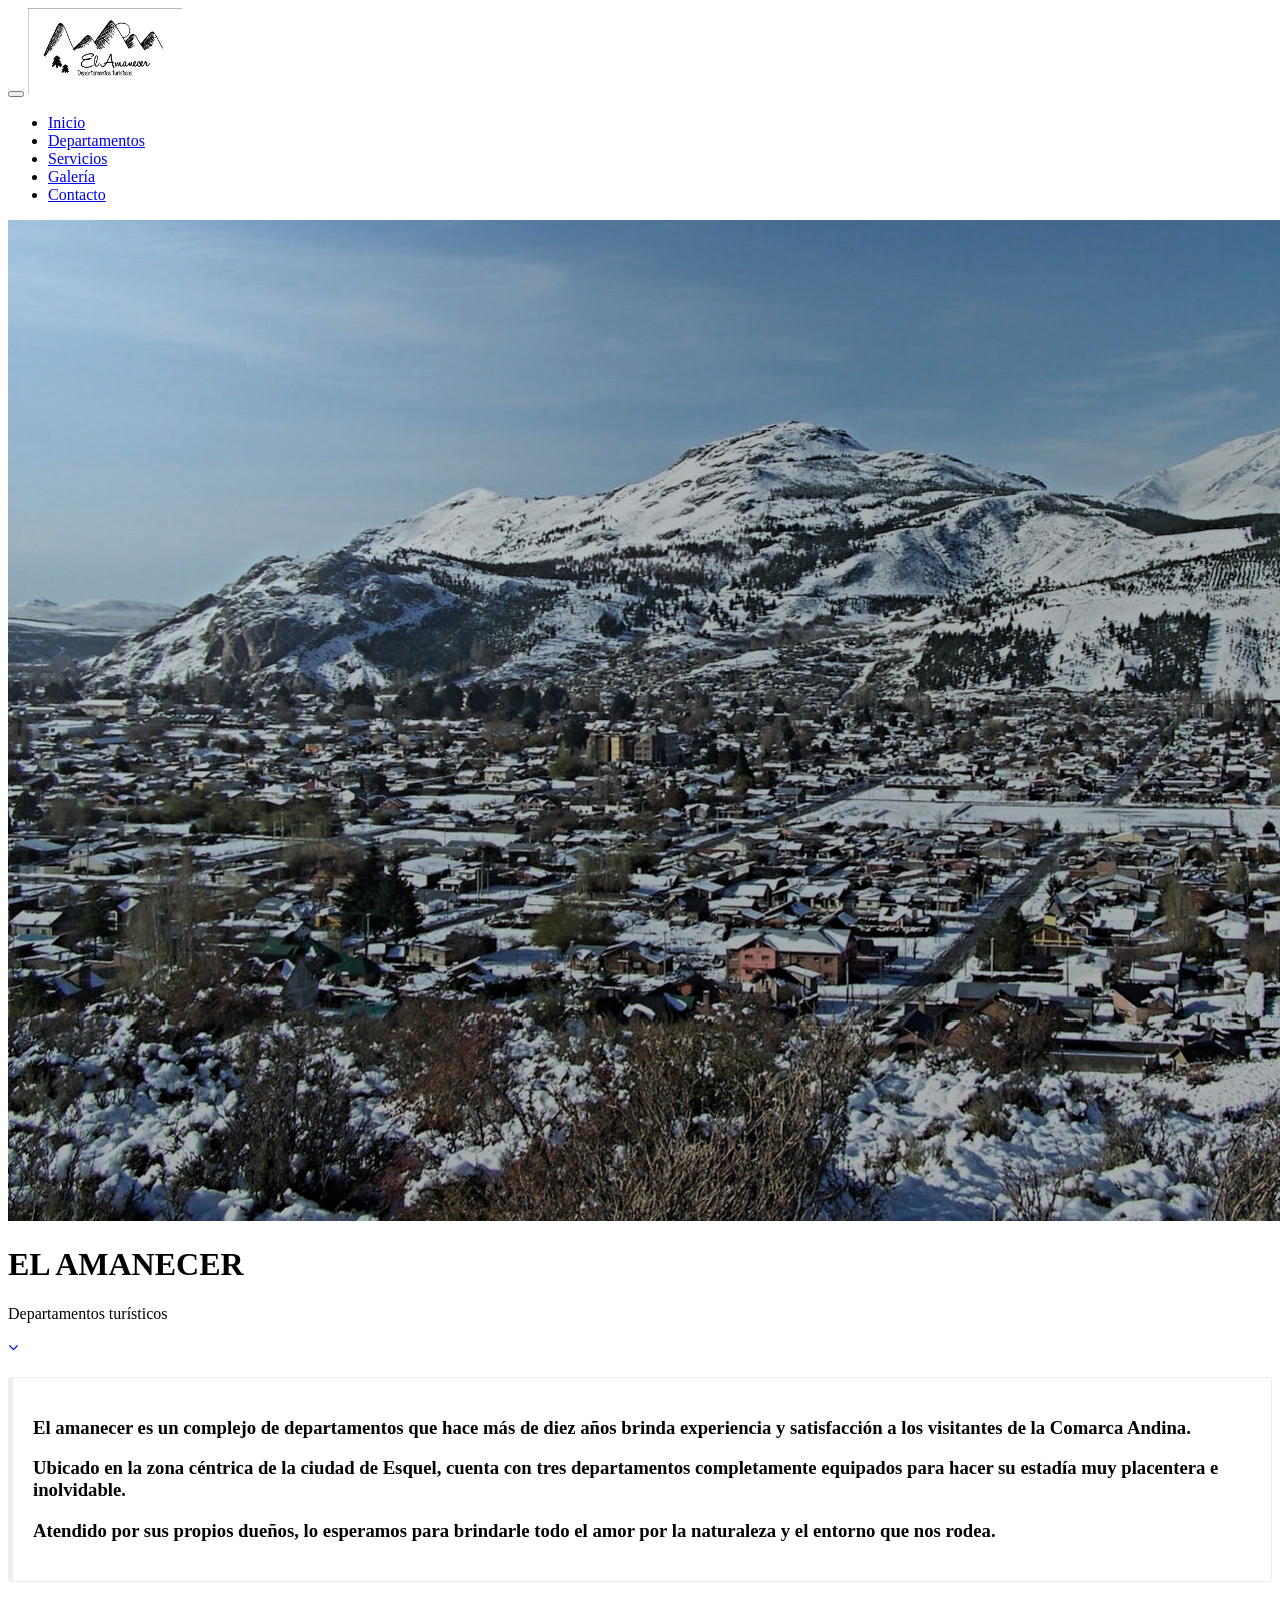
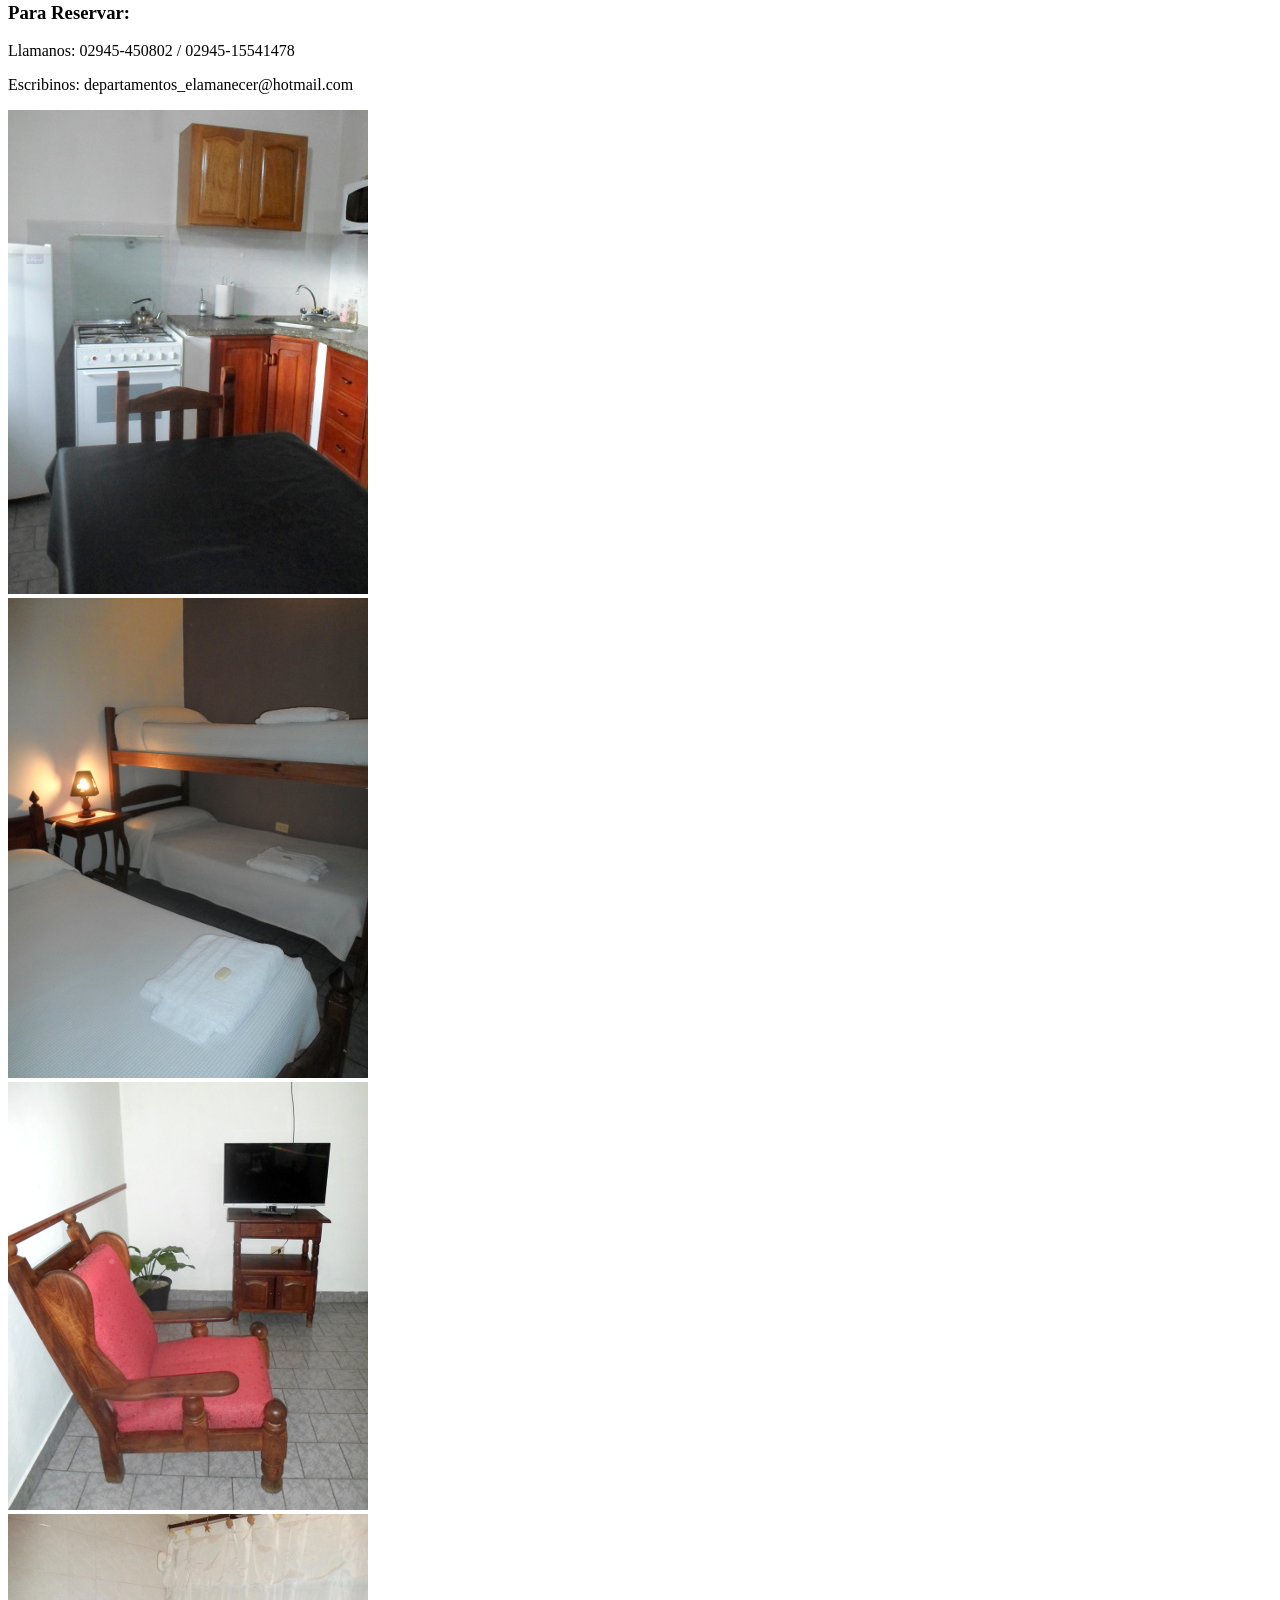
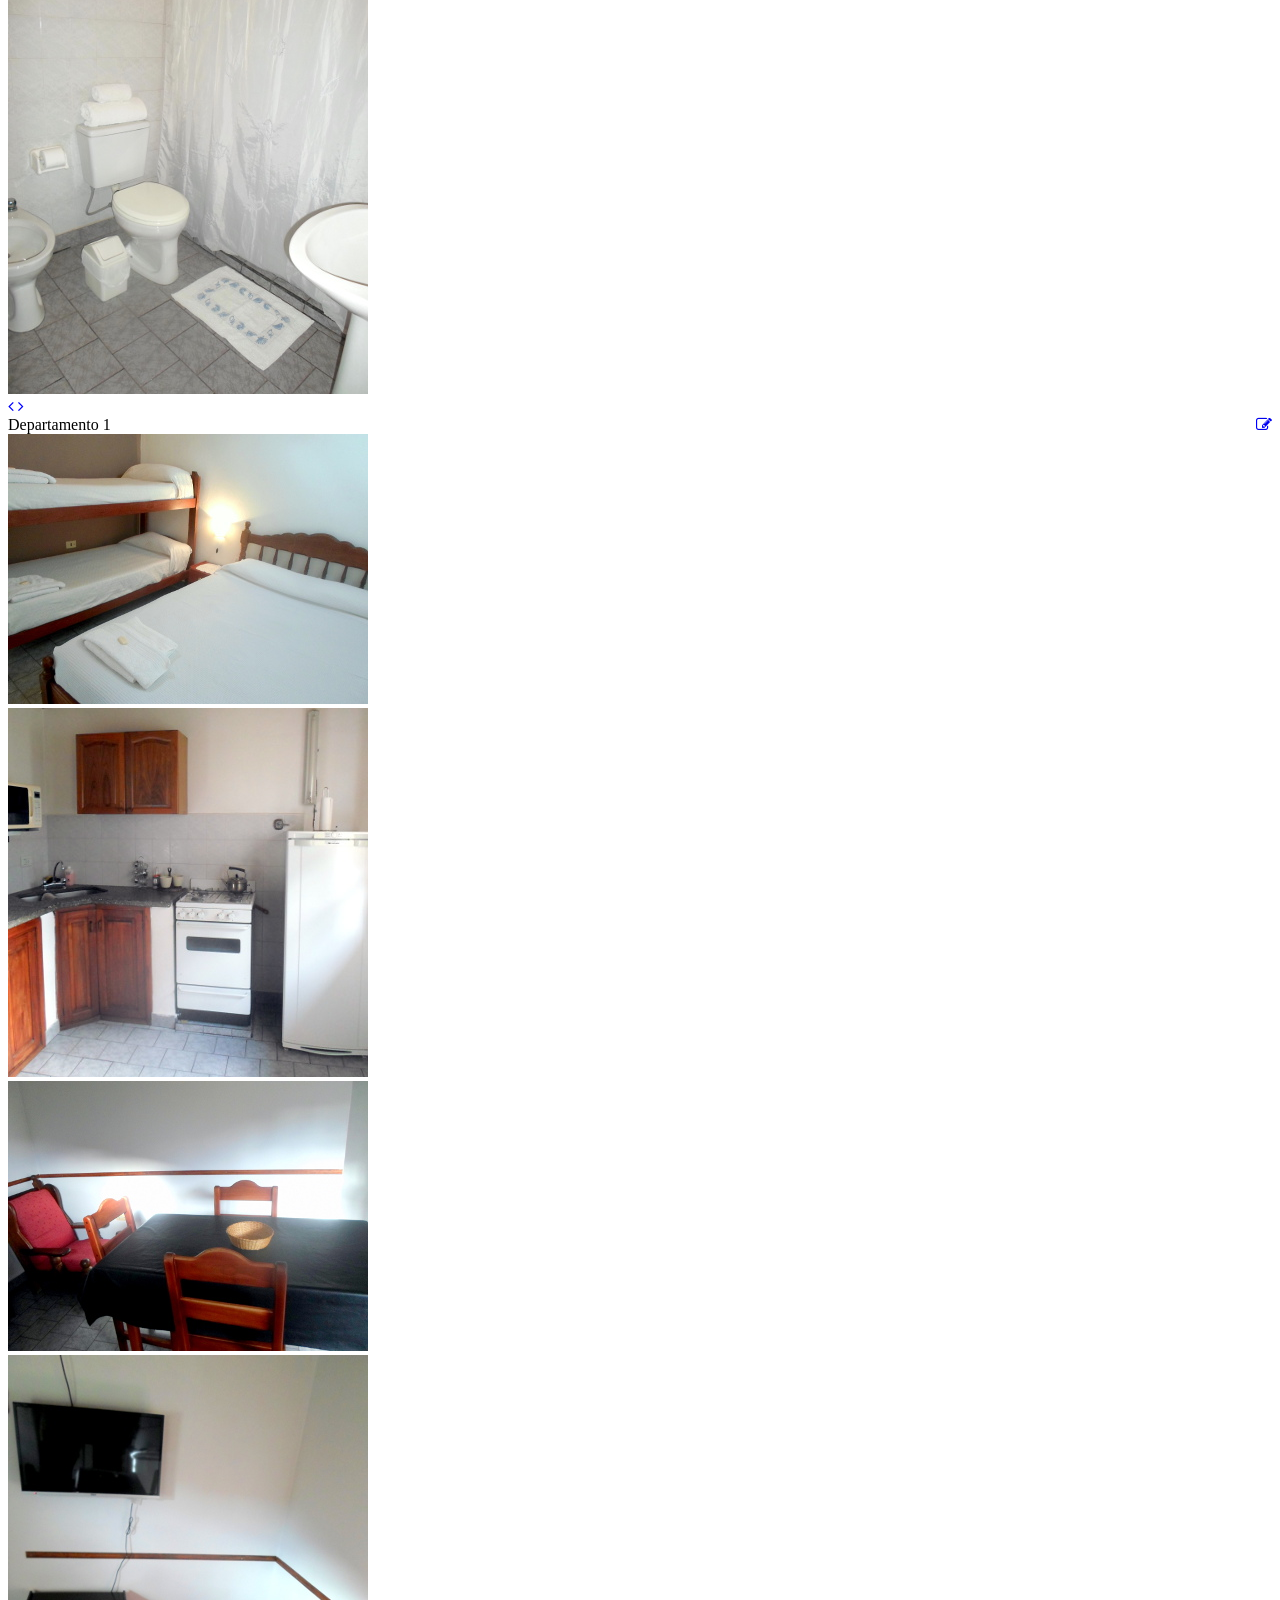
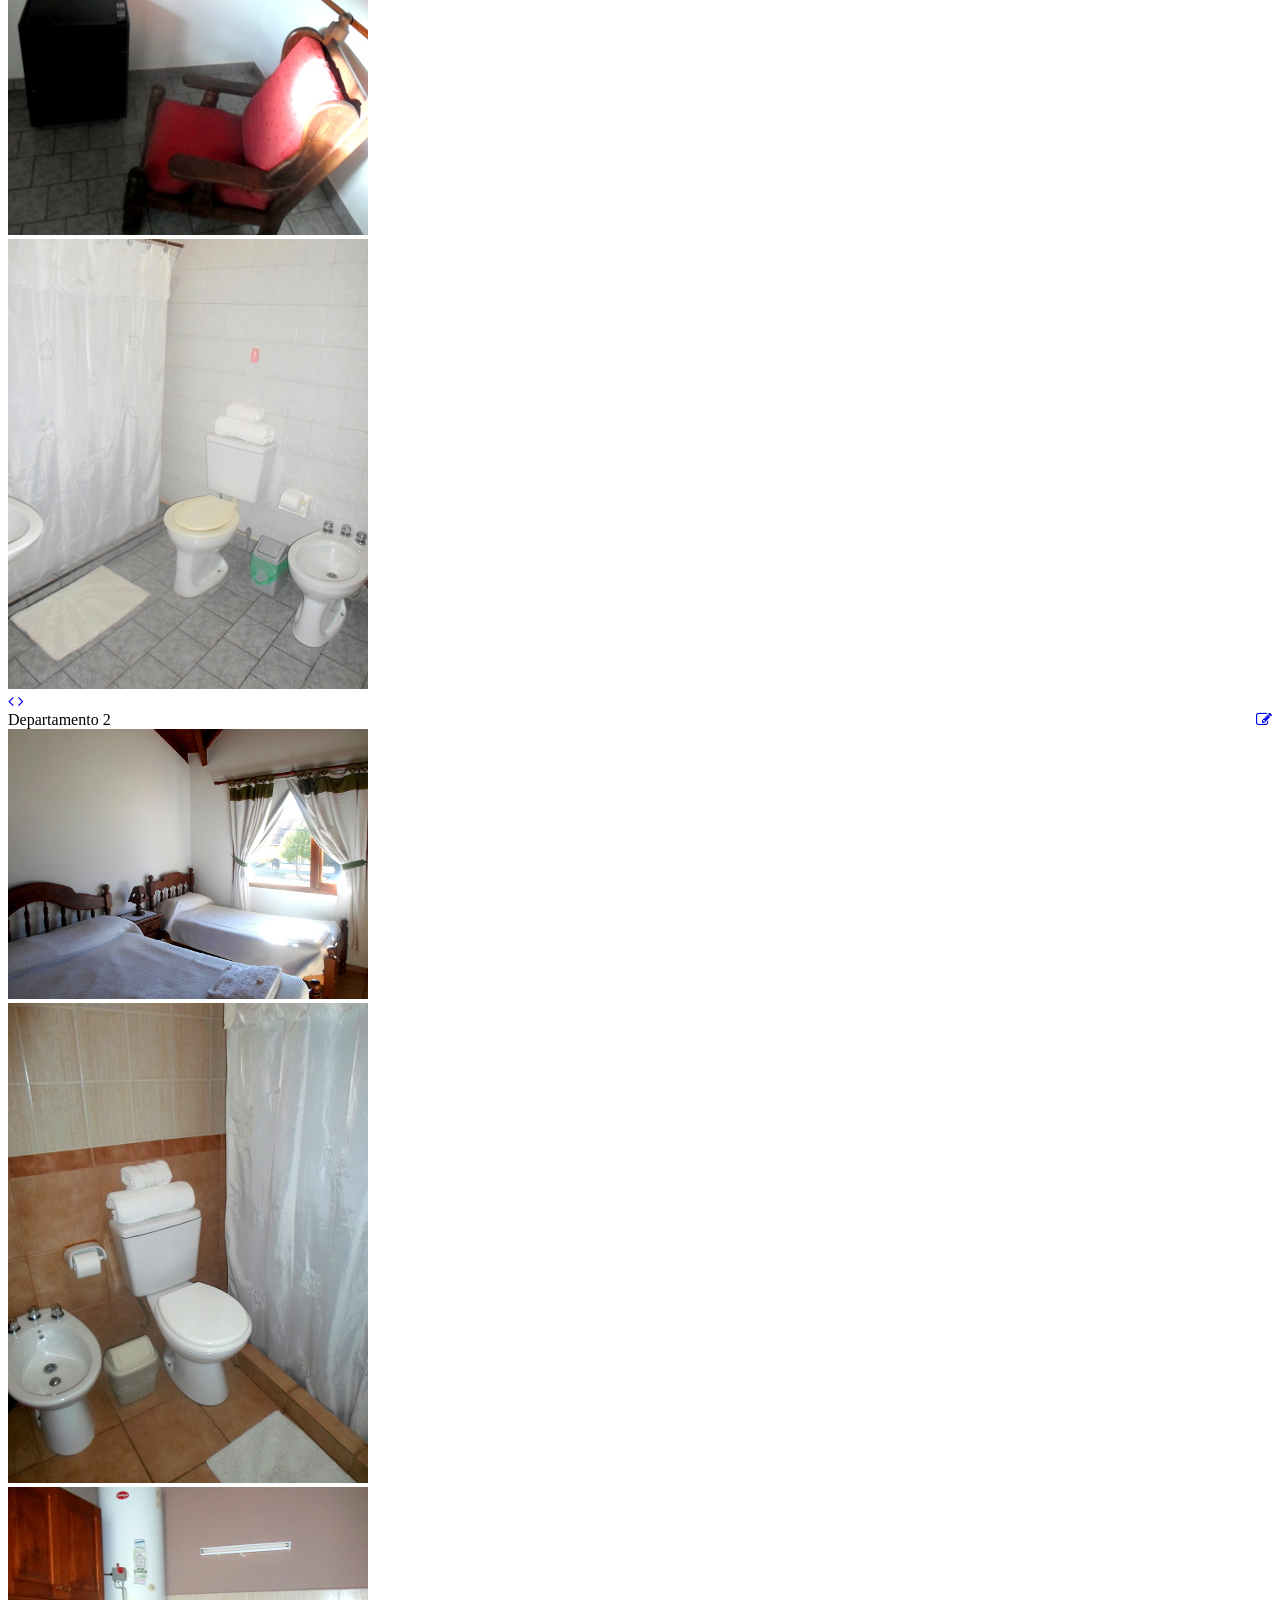
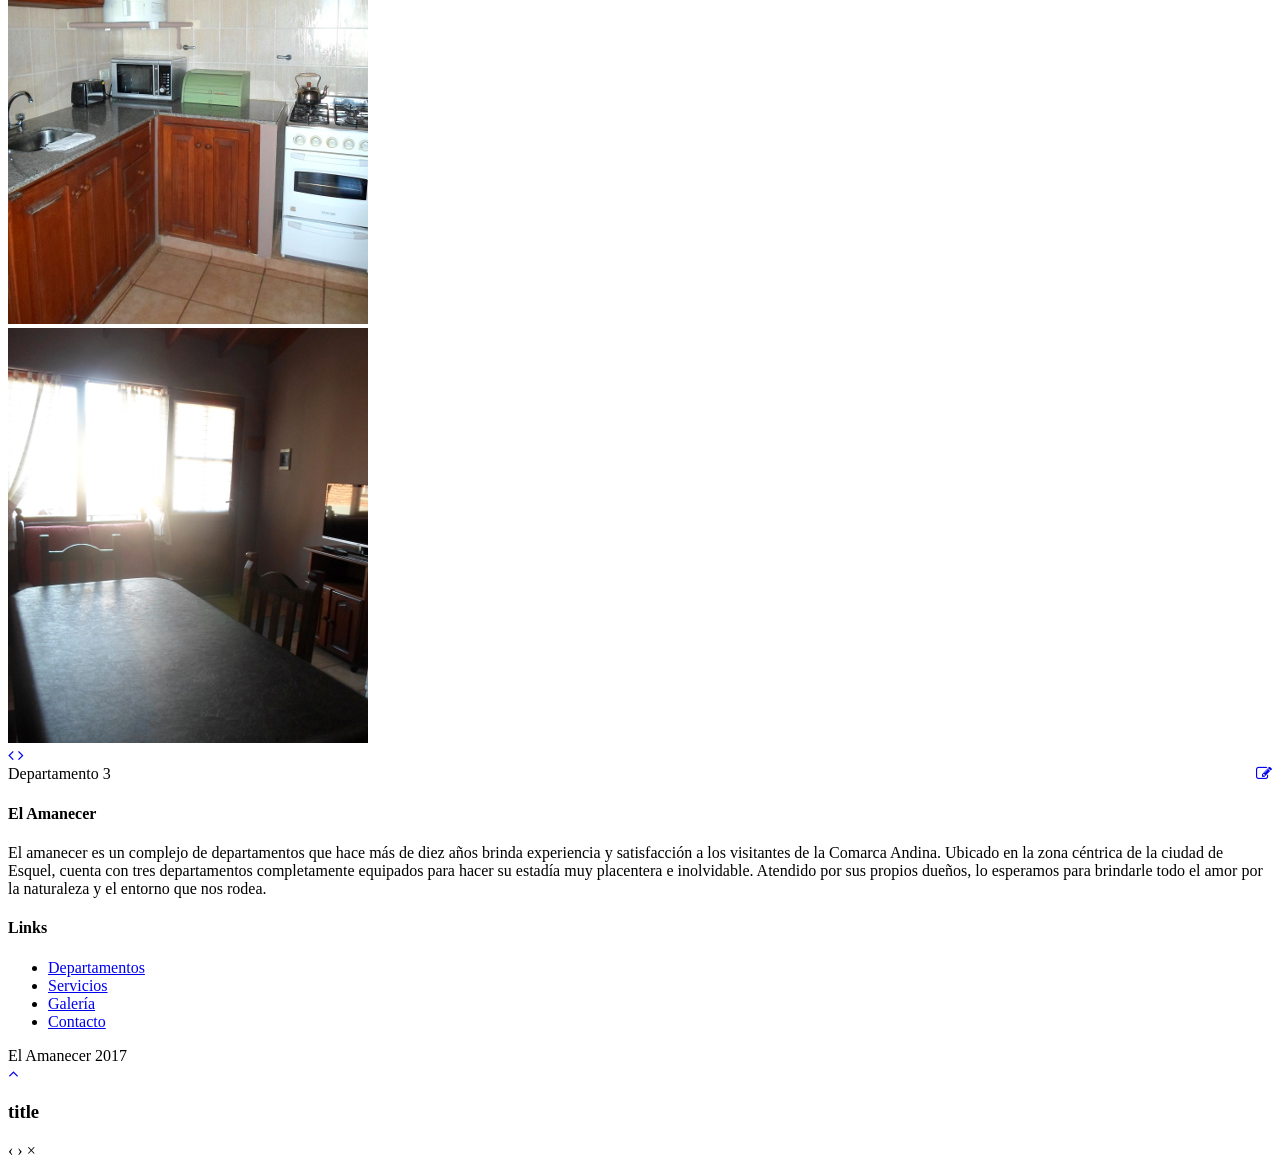
==== index.html @ 534357bd "adding files" ====
<!DOCTYPE html>
<html lang="en">
<head>
<meta charset="utf-8">
<meta http-equiv="Content-Type" content="text/html; charset=utf-8" />
<meta name="description" content="El Amanecer Departamentos Turisticos">
<meta name="keywords" content="">
<meta name="author" content="">
<meta name="viewport" content="width=device-width, initial-scale=1, maximum-scale=1, user-scalable=no">
<title>El Amanecer | Departamentos Turísticos</title>

<!-- Google fonts -->
<link href='http://fonts.googleapis.com/css?family=Raleway:300,500,800|Old+Standard+TT' rel='stylesheet' type='text/css'>
<link href='http://fonts.googleapis.com/css?family=Raleway:300,500,800' rel='stylesheet' type='text/css'>
<!-- font awesome -->
<link href="http://maxcdn.bootstrapcdn.com/font-awesome/4.2.0/css/font-awesome.min.css" rel="stylesheet">
<!-- bootstrap -->
<link href="combine/939cabb93b28d994cbba71b1041c4cf8-1483704592" rel="stylesheet">
<!-- favicon -->
<link rel="shortcut icon" href="themes/jtherczeg-holidaycrown/assets/images/favicon.png" type="image/x-icon">
<link rel="icon" href="themes/jtherczeg-holidaycrown/assets/images/favicon.png" type="image/x-icon">

</head>

<body id="home">

<!-- header -->
<nav class="navbar  navbar-default" role="navigation">
    


  <div class="container">
    <!-- Brand and toggle get grouped for better mobile display -->
    <div class="navbar-header">
      <button type="button" class="navbar-toggle collapsed" data-toggle="collapse" data-target="#bs-example-navbar-collapse-1">
        <span class="sr-only">Toggle navigation</span>
        <span class="icon-bar"></span>
        <span class="icon-bar"></span>
        <span class="icon-bar"></span>
      </button>
      <a class="navbar-brand" href="index.html" style="padding-left: 0px;padding-top: 0px;padding-right: 0px;padding-bottom: 0px;"><img src="themes/jtherczeg-holidaycrown/assets/images/logo_small.png"  alt="holiday crown"></a>
    </div>

    <!-- Collect the nav links, forms, and other content for toggling -->
    <div class="collapse navbar-collapse navbar-right" id="bs-example-navbar-collapse-1">
      
      <ul class="nav navbar-nav">        
                    <li class=" ">
            <a
                href="index.html"
                                class=""
            >
                Inicio
                            </a>
                    </li>
            <li class=" ">
            <a
                href="http://elamaneceresquel.com.ar/departamentos"
                                class=""
            >
                Departamentos
                            </a>
                    </li>
            <li class=" ">
            <a
                href="http://elamaneceresquel.com.ar/servicios"
                                class=""
            >
                Servicios
                            </a>
                    </li>
            <li class=" ">
            <a
                href="http://elamaneceresquel.com.ar/galeria"
                                class=""
            >
                Galería
                            </a>
                    </li>
            <li class=" ">
            <a
                href="http://elamaneceresquel.com.ar/contacto"
                                class=""
            >
                Contacto
                            </a>
                    </li>
    
      </ul>
    </div><!-- Wnavbar-collapse -->
  </div><!-- container-fluid --></nav>
<!-- header -->
    
<!-- banner -->
<div class="banner">
    <img src="themes/jtherczeg-holidaycrown/assets/images/photos/banner.jpg"  class="img-responsive" alt="slide">
    <div class="welcome-message">
        <div class="wrap-info">
            <div class="information">
                <h1  class="animated fadeInDown">EL AMANECER</h1>
                <p class="animated fadeInUp">Departamentos turísticos</p>
            </div>
            <a href="index.html#information" class="arrow-nav scroll wowload fadeInDownBig"><i class="fa fa-angle-down"></i></a>
        </div>
    </div></div>
<!-- banner-->

<!-- reservation-information -->
<div id="information" class="spacer reserve-info ">
    <div class="container">
<div class="row">
<div class="col-sm-7 col-md-8">
    <!-- <div class="embed-responsive embed-responsive-16by9 wowload fadeInLeft"><iframe  class="embed-responsive-item" src="//player.vimeo.com/video/55057393?title=0" width="100%" height="400" frameborder="0" webkitallowfullscreen mozallowfullscreen allowfullscreen></iframe></div> -->
    <div style="border-left-color: #1b809e; padding: 20px; margin: 20px 0; border: 1px solid #eee; border-left-width: 5px; border-radius: 3px;">
        <h3>El amanecer es un complejo de departamentos que hace más de diez años brinda experiencia y satisfacción a los visitantes de la Comarca Andina.</h3>
        <h3>Ubicado en la zona céntrica de la ciudad de Esquel, cuenta con tres departamentos completamente equipados para hacer su estadía muy placentera e inolvidable.</h3>
        <h3>Atendido por sus propios dueños, lo esperamos para brindarle todo el amor por la naturaleza y el entorno que nos rodea.</h3>
    </div>
</div>
<div class="col-sm-5 col-md-4">
<h3>Para Reservar:</h3>
<p>Llamanos: 02945-450802 / 02945-15541478</p>
<p>Escribinos: departamentos_elamanecer@hotmail.com</p>
</div>
</div>  
</div></div>
<!-- reservation-information -->

<!-- services -->
<div class="spacer services wowload fadeInUp">
<div class="container">
    <div class="row">
        <div class="col-sm-4">
            <!-- RoomCarousel -->
            <div id="RoomCarousel" class="carousel slide" data-ride="carousel">
                <div class="carousel-inner">
                <div class="item active"><img src="themes/jtherczeg-holidaycrown/assets/images/dpto1/dpto1_small.jpg" class="img-responsive" alt="slide"></div>                
                <div class="item  height-full"><img src="themes/jtherczeg-holidaycrown/assets/images/dpto1/dpto1_1_small.jpg"  class="img-responsive" alt="slide"></div>
                <div class="item  height-full"><img src="themes/jtherczeg-holidaycrown/assets/images/dpto1/dpto1_2_small.jpg"  class="img-responsive" alt="slide"></div>
                <div class="item  height-full"><img src="themes/jtherczeg-holidaycrown/assets/images/dpto1/dpto1_3_small.jpg"  class="img-responsive" alt="slide"></div>
            </div>
                <!-- Controls -->
                <a class="left carousel-control" href="index.html#RoomCarousel" role="button" data-slide="prev"><i class="fa fa-angle-left"></i></a>
                <a class="right carousel-control" href="index.html#RoomCarousel" role="button" data-slide="next"><i class="fa fa-angle-right"></i></a>
            </div>
            <!-- RoomCarousel-->
            <div class="caption">Departamento 1<a href="http://elamaneceresquel.com.ar/departamento-1" class="pull-right"><i class="fa fa-edit"></i></a></div>
        </div>


        <div class="col-sm-4">
            <!-- RoomCarousel -->
            <div id="TourCarousel" class="carousel slide" data-ride="carousel">
                <div class="carousel-inner">
                <div class="item active"><img src="themes/jtherczeg-holidaycrown/assets/images/dpto2/dpto2_small.jpg" class="img-responsive" alt="slide"></div>
                <div class="item  height-full"><img src="themes/jtherczeg-holidaycrown/assets/images/dpto2/dpto2_1_small.jpg"  class="img-responsive" alt="slide"></div>
                <div class="item  height-full"><img src="themes/jtherczeg-holidaycrown/assets/images/dpto2/dpto2_2_small.jpg"  class="img-responsive" alt="slide"></div>
                <div class="item  height-full"><img src="themes/jtherczeg-holidaycrown/assets/images/dpto2/dpto2_3_small.jpg"  class="img-responsive" alt="slide"></div>
                <div class="item  height-full"><img src="themes/jtherczeg-holidaycrown/assets/images/dpto2/dpto2_4_small.jpg"  class="img-responsive" alt="slide"></div>
                </div>
                <!-- Controls -->
                <a class="left carousel-control" href="index.html#TourCarousel" role="button" data-slide="prev"><i class="fa fa-angle-left"></i></a>
                <a class="right carousel-control" href="index.html#TourCarousel" role="button" data-slide="next"><i class="fa fa-angle-right"></i></a>
            </div>
            <!-- RoomCarousel-->
            <div class="caption">Departamento 2<a href="http://elamaneceresquel.com.ar/departamento-2" class="pull-right"><i class="fa fa-edit"></i></a></div>
        </div>


        <div class="col-sm-4">
            <!-- RoomCarousel -->
            <div id="FoodCarousel" class="carousel slide" data-ride="carousel">
                <div class="carousel-inner">
                <div class="item active"><img src="themes/jtherczeg-holidaycrown/assets/images/dpto3/dpto3_small.jpg" class="img-responsive" alt="slide"></div>
                <div class="item  height-full"><img src="themes/jtherczeg-holidaycrown/assets/images/dpto3/dpto3_1_small.jpg"  class="img-responsive" alt="slide"></div>
                <div class="item  height-full"><img src="themes/jtherczeg-holidaycrown/assets/images/dpto3/dpto3_2_small.jpg"  class="img-responsive" alt="slide"></div>
                <div class="item  height-full"><img src="themes/jtherczeg-holidaycrown/assets/images/dpto3/dpto3_3_small.jpg"  class="img-responsive" alt="slide"></div>
                </div>
                <!-- Controls -->
                <a class="left carousel-control" href="index.html#FoodCarousel" role="button" data-slide="prev"><i class="fa fa-angle-left"></i></a>
                <a class="right carousel-control" href="index.html#FoodCarousel" role="button" data-slide="next"><i class="fa fa-angle-right"></i></a>
            </div>
            <!-- RoomCarousel-->
            <div class="caption">Departamento 3<a href="http://elamaneceresquel.com.ar/departamento-3" class="pull-right"><i class="fa fa-edit"></i></a></div>
        </div>
    </div></div>
</div>
<!-- services -->
<!--bottom-->
<footer class="spacer">
    <div class="container">
            <div class="row">
                <div class="col-sm-5">
                    <h4>El Amanecer</h4>
<p>El amanecer es un complejo de departamentos que hace más de diez años brinda experiencia y satisfacción a los visitantes de la Comarca Andina. Ubicado en la zona céntrica de la ciudad de Esquel, cuenta con tres departamentos completamente equipados para hacer su estadía muy placentera e inolvidable. Atendido por sus propios dueños, lo esperamos para brindarle todo el amor por la naturaleza y el entorno que nos rodea. </p>                </div>
                 
                <div class="col-sm-3">
                    <h4>Links</h4>
  <ul class="list-unstyled">
                        <li><a href="http://elamaneceresquel.com.ar/departamentos">Departamentos</a></li>        
                        <li><a href="http://elamaneceresquel.com.ar/servicios">Servicios</a></li>
                        <li><a href="http://elamaneceresquel.com.ar/galeria">Galería</a></li>
                        <li><a href="http://elamaneceresquel.com.ar/contacto">Contacto</a></li>
  </ul>                </div>

                <div class="col-sm-4 subscribe">
                    <!--<h4>Subscripción</h4>
                    <div class="input-group">
                    <input type="text" class="form-control" placeholder="Dirección de Email">
                    <span class="input-group-btn">
                    <button class="btn btn-default" type="button">Enviar</button>
                    </span>
                    </div>
                    <div class="social">
                    <a href="#"><i class="fa fa-facebook-square" data-toggle="tooltip" data-placement="top" data-original-title="facebook"></i></a>
                    <a href="#"><i class="fa fa-instagram"  data-toggle="tooltip" data-placement="top" data-original-title="instragram"></i></a>
                    <a href="#"><i class="fa fa-twitter-square" data-toggle="tooltip" data-placement="top" data-original-title="twitter"></i></a>
                    <a href="#"><i class="fa fa-pinterest-square" data-toggle="tooltip" data-placement="top" data-original-title="pinterest"></i></a>
                    <a href="#"><i class="fa fa-tumblr-square" data-toggle="tooltip" data-placement="top" data-original-title="tumblr"></i></a>
                    <a href="#"><i class="fa fa-youtube-square" data-toggle="tooltip" data-placement="top" data-original-title="youtube"></i></a>
                    </div>-->                </div>
            </div>
            <!--/.row--> 
        </div>
        <!--/.container--></footer>
<!--bottom-->

<!--footer-->
<div class="text-center copyright">
    El Amanecer 2017</div>
<!--footer-->

<a href="index.html#home" class="toTop scroll"><i class="fa fa-angle-up"></i></a>

<!-- The Bootstrap Image Gallery lightbox, should be a child element of the document body -->
<div id="blueimp-gallery" class="blueimp-gallery blueimp-gallery-controls">
    <!-- The container for the modal slides -->
    <div class="slides"></div>
    <!-- Controls for the borderless lightbox -->
    <h3 class="title">title</h3>
    <a class="prev">‹</a>
    <a class="next">›</a>
    <a class="close">×</a>
    <!-- The modal dialog, which will be used to wrap the lightbox content -->    
</div>

<script src="themes/jtherczeg-holidaycrown/assets/js/jquery.js"></script>
<!-- wow script -->
<script src="themes/jtherczeg-holidaycrown/assets/vendor/wow/wow.min.js"></script>
<!-- uniform -->
<script src="themes/jtherczeg-holidaycrown/assets/vendor/uniform/js/jquery.uniform.js"></script>
<!-- boostrap -->
<script src="themes/jtherczeg-holidaycrown/assets/vendor/bootstrap/js/bootstrap.js" type="text/javascript" ></script>
<!-- jquery mobile -->
<script src="themes/jtherczeg-holidaycrown/assets/vendor/mobile/touchSwipe.min.js"></script>
<!-- jquery mobile -->
<script src="themes/jtherczeg-holidaycrown/assets/vendor/respond/respond.js"></script>
<!-- gallery -->
<script src="themes/jtherczeg-holidaycrown/assets/vendor/gallery/jquery.blueimp-gallery.min.js"></script>
<!-- custom script -->
<script src="themes/jtherczeg-holidaycrown/assets/js/script.js"></script>
<script src="modules/system/assets/js/framework.js"></script>
<script src="modules/system/assets/js/framework.extras.js"></script>
<link href="modules/system/assets/css/framework.extras.css" rel="stylesheet">


</body>
</html>
---- modules/system/assets/css/framework.extras.css ----
body.oc-loading,
body.oc-loading * {
  cursor: wait !important;
}
.stripe-loading-indicator {
  height: 5px;
  background: transparent;
  position: fixed;
  top: 0;
  left: 0;
  width: 100%;
  overflow: hidden;
  z-index: 2000;
}
.stripe-loading-indicator .stripe,
.stripe-loading-indicator .stripe-loaded {
  height: 5px;
  display: block;
  background: #0090c0;
  position: absolute;
  -webkit-box-shadow: inset 0 1px 1px -1px #FFF, inset 0 -1px 1px -1px #FFF;
  box-shadow: inset 0 1px 1px -1px #FFF, inset 0 -1px 1px -1px #FFF;
}
.stripe-loading-indicator .stripe {
  width: 100%;
  -webkit-animation: infinite-loader 60s linear;
  animation: infinite-loader 60s linear;
}
.stripe-loading-indicator .stripe-loaded {
  width: 0;
  opacity: 0;
  filter: alpha(opacity=0);
}
.stripe-loading-indicator.loaded {
  opacity: 0;
  filter: alpha(opacity=0);
  -webkit-transition: opacity 0.4s linear;
  transition: opacity 0.4s linear;
  -webkit-transition-delay: 0.3s;
  transition-delay: 0.3s;
}
.stripe-loading-indicator.loaded .stripe-loaded {
  opacity: 1;
  filter: alpha(opacity=100);
  -webkit-transition: width 0.3s linear;
  transition: width 0.3s linear;
  width: 100% !important;
}
.stripe-loading-indicator.hide {
  display: none;
}
@-moz-keyframes infinite-loader {
  0% {
    width: 0%;
  }
  10% {
    width: 42%;
  }
  20% {
    width: 63%;
  }
  30% {
    width: 78.75%;
  }
  40% {
    width: 88.59375%;
  }
  50% {
    width: 94.130859375%;
  }
  60% {
    width: 97.07244873046875%;
  }
  70% {
    width: 98.58920574188232%;
  }
  80% {
    width: 99.35943391174078%;
  }
  90% {
    width: 99.74755670045852%;
  }
  100% {
    width: 99.9423761471391%;
  }
}
@-webkit-keyframes infinite-loader {
  0% {
    width: 0%;
  }
  10% {
    width: 42%;
  }
  20% {
    width: 63%;
  }
  30% {
    width: 78.75%;
  }
  40% {
    width: 88.59375%;
  }
  50% {
    width: 94.130859375%;
  }
  60% {
    width: 97.07244873046875%;
  }
  70% {
    width: 98.58920574188232%;
  }
  80% {
    width: 99.35943391174078%;
  }
  90% {
    width: 99.74755670045852%;
  }
  100% {
    width: 99.9423761471391%;
  }
}
@-o-keyframes infinite-loader {
  0% {
    width: 0%;
  }
  10% {
    width: 42%;
  }
  20% {
    width: 63%;
  }
  30% {
    width: 78.75%;
  }
  40% {
    width: 88.59375%;
  }
  50% {
    width: 94.130859375%;
  }
  60% {
    width: 97.07244873046875%;
  }
  70% {
    width: 98.58920574188232%;
  }
  80% {
    width: 99.35943391174078%;
  }
  90% {
    width: 99.74755670045852%;
  }
  100% {
    width: 99.9423761471391%;
  }
}
@-ms-keyframes infinite-loader {
  0% {
    width: 0%;
  }
  10% {
    width: 42%;
  }
  20% {
    width: 63%;
  }
  30% {
    width: 78.75%;
  }
  40% {
    width: 88.59375%;
  }
  50% {
    width: 94.130859375%;
  }
  60% {
    width: 97.07244873046875%;
  }
  70% {
    width: 98.58920574188232%;
  }
  80% {
    width: 99.35943391174078%;
  }
  90% {
    width: 99.74755670045852%;
  }
  100% {
    width: 99.9423761471391%;
  }
}
@keyframes infinite-loader {
  0% {
    width: 0%;
  }
  10% {
    width: 42%;
  }
  20% {
    width: 63%;
  }
  30% {
    width: 78.75%;
  }
  40% {
    width: 88.59375%;
  }
  50% {
    width: 94.130859375%;
  }
  60% {
    width: 97.07244873046875%;
  }
  70% {
    width: 98.58920574188232%;
  }
  80% {
    width: 99.35943391174078%;
  }
  90% {
    width: 99.74755670045852%;
  }
  100% {
    width: 99.9423761471391%;
  }
}
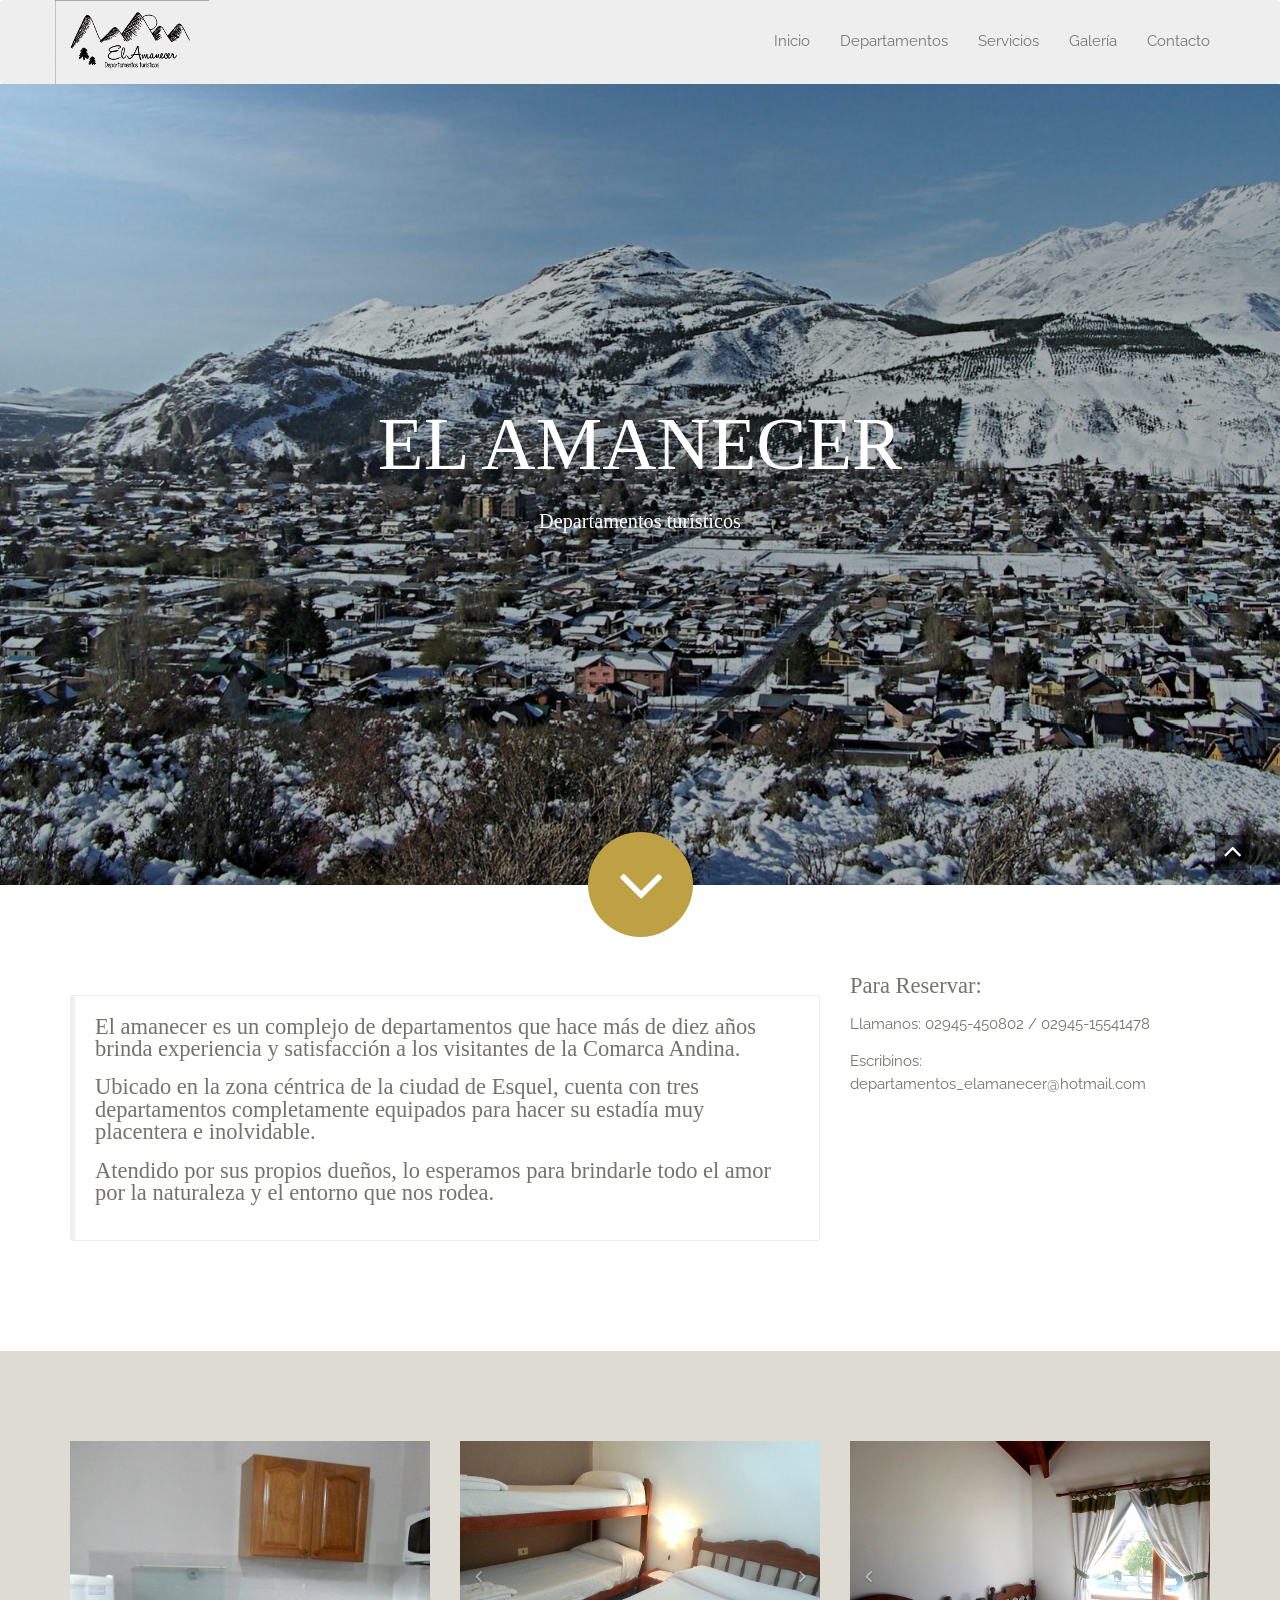
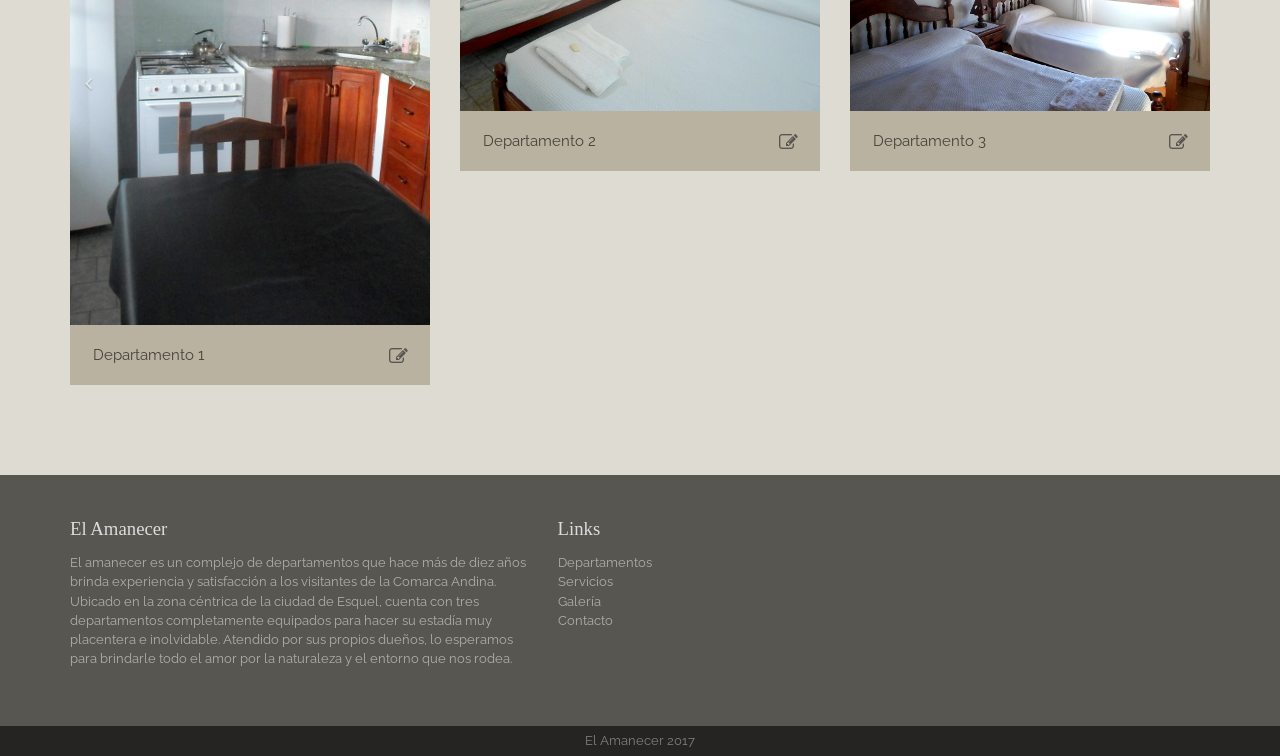
==== commit a8227c73: "trying assets path" ====
--- a/index.html
+++ b/index.html
@@ -10,12 +10,12 @@
 <title>El Amanecer | Departamentos Turísticos</title>
 
 <!-- Google fonts -->
-<link href='http://fonts.googleapis.com/css?family=Raleway:300,500,800|Old+Standard+TT' rel='stylesheet' type='text/css'>
-<link href='http://fonts.googleapis.com/css?family=Raleway:300,500,800' rel='stylesheet' type='text/css'>
+<link href='https://fonts.googleapis.com/css?family=Raleway:300,500,800|Old+Standard+TT' rel='stylesheet' type='text/css'>
+<link href='https://fonts.googleapis.com/css?family=Raleway:300,500,800' rel='stylesheet' type='text/css'>
 <!-- font awesome -->
-<link href="http://maxcdn.bootstrapcdn.com/font-awesome/4.2.0/css/font-awesome.min.css" rel="stylesheet">
+<link href="https://maxcdn.bootstrapcdn.com/font-awesome/4.2.0/css/font-awesome.min.css" rel="stylesheet">
 <!-- bootstrap -->
-<link href="combine/939cabb93b28d994cbba71b1041c4cf8-1483704592" rel="stylesheet">
+<link href="combine/style.css" rel="stylesheet">
 <!-- favicon -->
 <link rel="shortcut icon" href="themes/jtherczeg-holidaycrown/assets/images/favicon.png" type="image/x-icon">
 <link rel="icon" href="themes/jtherczeg-holidaycrown/assets/images/favicon.png" type="image/x-icon">
@@ -55,7 +55,7 @@
                     </li>
             <li class=" ">
             <a
-                href="http://elamaneceresquel.com.ar/departamentos"
+                href="https://elamaneceresquel.com.ar/departamentos"
                                 class=""
             >
                 Departamentos
@@ -63,7 +63,7 @@
                     </li>
             <li class=" ">
             <a
-                href="http://elamaneceresquel.com.ar/servicios"
+                href="https://elamaneceresquel.com.ar/servicios"
                                 class=""
             >
                 Servicios
@@ -71,7 +71,7 @@
                     </li>
             <li class=" ">
             <a
-                href="http://elamaneceresquel.com.ar/galeria"
+                href="https://elamaneceresquel.com.ar/galeria"
                                 class=""
             >
                 Galería
@@ -79,7 +79,7 @@
                     </li>
             <li class=" ">
             <a
-                href="http://elamaneceresquel.com.ar/contacto"
+                href="https://elamaneceresquel.com.ar/contacto"
                                 class=""
             >
                 Contacto
@@ -144,7 +144,7 @@
                 <a class="right carousel-control" href="index.html#RoomCarousel" role="button" data-slide="next"><i class="fa fa-angle-right"></i></a>
             </div>
             <!-- RoomCarousel-->
-            <div class="caption">Departamento 1<a href="http://elamaneceresquel.com.ar/departamento-1" class="pull-right"><i class="fa fa-edit"></i></a></div>
+            <div class="caption">Departamento 1<a href="https://elamaneceresquel.com.ar/departamento-1" class="pull-right"><i class="fa fa-edit"></i></a></div>
         </div>
 
 
@@ -163,7 +163,7 @@
                 <a class="right carousel-control" href="index.html#TourCarousel" role="button" data-slide="next"><i class="fa fa-angle-right"></i></a>
             </div>
             <!-- RoomCarousel-->
-            <div class="caption">Departamento 2<a href="http://elamaneceresquel.com.ar/departamento-2" class="pull-right"><i class="fa fa-edit"></i></a></div>
+            <div class="caption">Departamento 2<a href="https://elamaneceresquel.com.ar/departamento-2" class="pull-right"><i class="fa fa-edit"></i></a></div>
         </div>
 
 
@@ -181,7 +181,7 @@
                 <a class="right carousel-control" href="index.html#FoodCarousel" role="button" data-slide="next"><i class="fa fa-angle-right"></i></a>
             </div>
             <!-- RoomCarousel-->
-            <div class="caption">Departamento 3<a href="http://elamaneceresquel.com.ar/departamento-3" class="pull-right"><i class="fa fa-edit"></i></a></div>
+            <div class="caption">Departamento 3<a href="https://elamaneceresquel.com.ar/departamento-3" class="pull-right"><i class="fa fa-edit"></i></a></div>
         </div>
     </div></div>
 </div>
@@ -197,10 +197,10 @@
                 <div class="col-sm-3">
                     <h4>Links</h4>
   <ul class="list-unstyled">
-                        <li><a href="http://elamaneceresquel.com.ar/departamentos">Departamentos</a></li>        
-                        <li><a href="http://elamaneceresquel.com.ar/servicios">Servicios</a></li>
-                        <li><a href="http://elamaneceresquel.com.ar/galeria">Galería</a></li>
-                        <li><a href="http://elamaneceresquel.com.ar/contacto">Contacto</a></li>
+                        <li><a href="https://elamaneceresquel.com.ar/departamentos">Departamentos</a></li>        
+                        <li><a href="https://elamaneceresquel.com.ar/servicios">Servicios</a></li>
+                        <li><a href="https://elamaneceresquel.com.ar/galeria">Galería</a></li>
+                        <li><a href="https://elamaneceresquel.com.ar/contacto">Contacto</a></li>
   </ul>                </div>
 
                 <div class="col-sm-4 subscribe">
